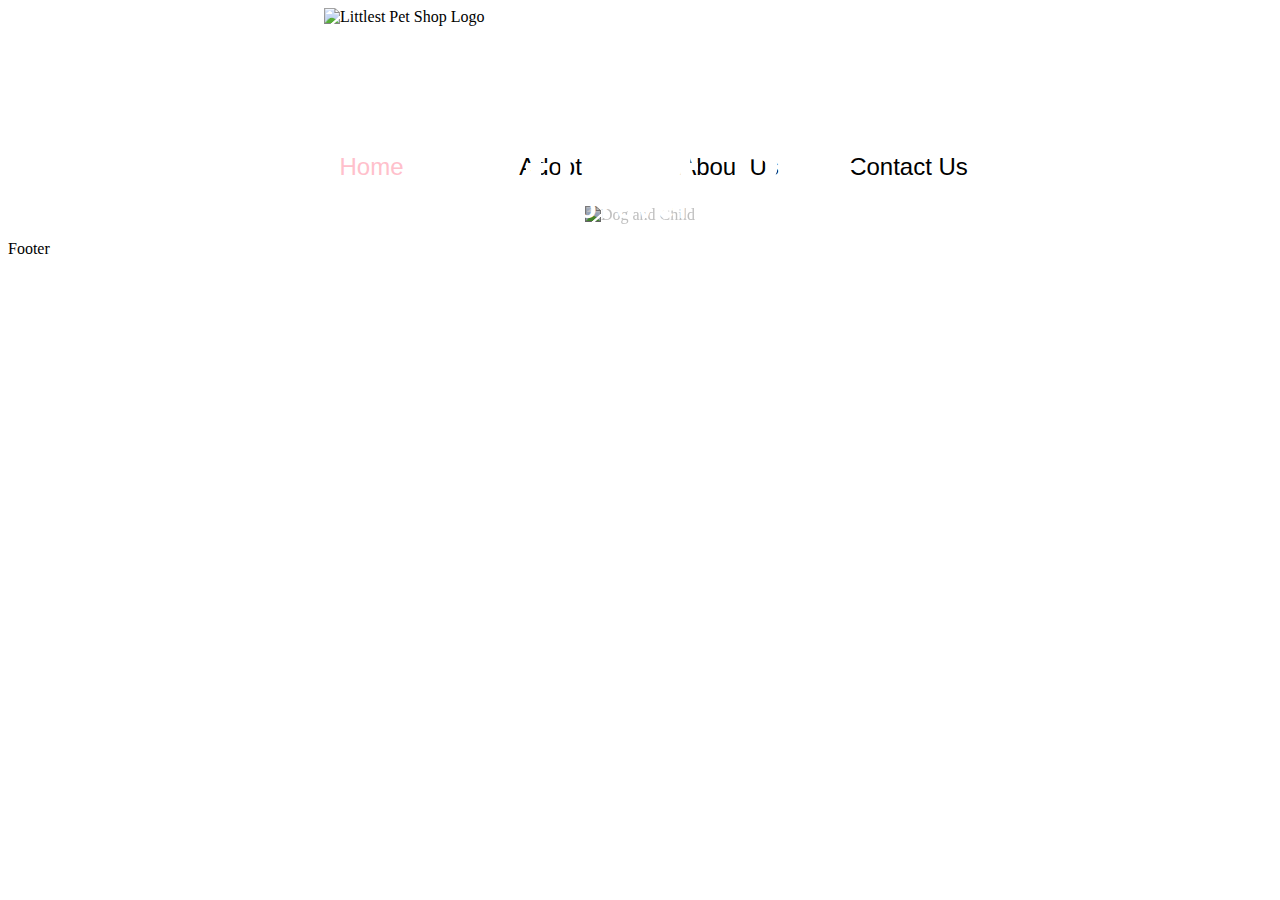
==== index.html @ 726206bc "added the image to the home page and put text ontop of it" ====
<!DOCTYPE html>

<html>

<head>

  <!-- Title that will show in tab bar -->
  <title>Littlest Pet Shop</title>
  <link rel="stylesheet" href="stylesheet.css">
</head>

<body>

  <img
    src="https://static.wikia.nocookie.net/logopedia/images/1/18/Littlest_Pet_Shop_2012.svg/revision/latest?cb=20170628171546"
    alt="Littlest Pet Shop Logo" usemap="#logomap" width=166.67 height=120.33 class="center">

  <map name="logomap">
    <area shape="default" href="index.html">
  </map>

  <div class="topnav">
    <a class="active" href="index.html">Home</a>
    <a href="PetsAvailable.html">Adopt</a>
    <a href="AboutUs.html">About Us</a>
    <a href="Contact.html">Contact Us</a>
  </div>

  <div class = "container">
    <img class=crop src = "https://api.time.com/wp-content/uploads/2015/04/dog-child.jpg"
    alt = "Dog and Child" style="filter:brightness(75%);">
    <div class = "img-text">Littlest Pet Shop</div>
    <div class = "img-text-2">Committed To Finding Forever Homes For Our Animals</div>

  </div>

  <footer>
    <p>Footer</p>
  </footer>

</body>

</html>
---- stylesheet.css ----
/* Add a black background color to the top navigation */
.topnav {
  overflow: hidden;
  text-align: center;
  margin-bottom: 25px;
}

.topnav a,
.topnav a:visited {
  text-decoration: none;
  color: black;
  text-align: center;
  font-family: 'Gill Sans', 'Gill Sans MT', Calibri, 'Trebuchet MS', sans-serif;
  font-size: x-large;
  font-weight: 200;
  display: inline-block;
  width: 175px;
}

.topnav a.active,
.topnav a:hover,
.topnav a:active {
  color: pink;
}

.center {
  display: block;
  margin-left: auto;
  margin-right: auto;
  margin-bottom: 25px;
  width: 50%;
}

/* Container holding the image and the text */
.container {
  position: relative;
  text-align: center;
  color: white;
}

.crop {
  width:100%;
  height: 550px;
  object-fit: cover;
  object-position: 50% 15%;
}

.img-text {
  color: white;
  font-family:Helvetica;
  letter-spacing: 5px;
  font-weight: bold;
  font-size: 75px;
  position:absolute;
  top:70%;
  left:50%;
  transform: translate(-50%,-50%);
}

.img-text-2 {
  color: white;
  font-family:sans-serif;
  letter-spacing: 4px;
  font-weight: bold;
  font-size: 30px;
  position:absolute;
  top:85%;
  left:50%;
  transform: translate(-50%,-90%);
  white-space: nowrap;
}
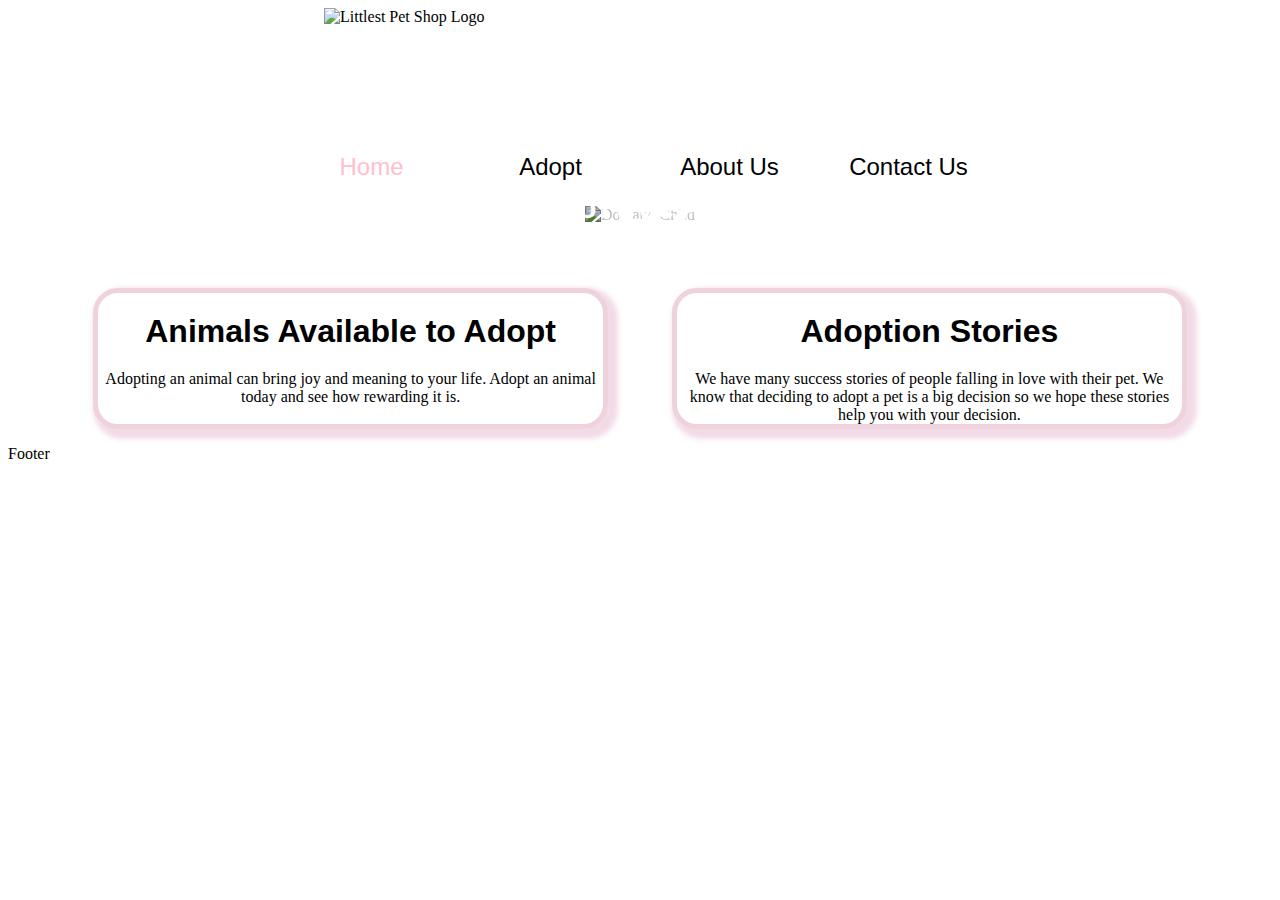
==== commit ba144212: "added some info boxes to the home page" ====
--- a/index.html
+++ b/index.html
@@ -26,17 +26,34 @@
     <a href="Contact.html">Contact Us</a>
   </div>
 
-  <div class = "container">
-    <img class=crop src = "https://api.time.com/wp-content/uploads/2015/04/dog-child.jpg"
-    alt = "Dog and Child" style="filter:brightness(75%);">
-    <div class = "img-text">Littlest Pet Shop</div>
-    <div class = "img-text-2">Committed To Finding Forever Homes For Our Animals</div>
+  <div class="container">
+    <img class=crop src="https://api.time.com/wp-content/uploads/2015/04/dog-child.jpg" alt="Dog and Child"
+      style="filter:brightness(75%);">
+    <div class="img-text">Littlest Pet Shop</div>
+    <div class="img-text-2">Committed To Finding Forever Homes For Our Animals</div>
 
   </div>
 
-  <footer>
-    <p>Footer</p>
-  </footer>
+  <div class="flex-container">
+    <div class = "flex-items">
+      <h1 class = "header">Animals Available to Adopt</h1>
+      <p1>Adopting an animal can bring joy and meaning to your life. Adopt an animal
+        today and see how rewarding it is.</p1>
+    </div>
+
+    <div class = "flex-items">
+      <h1 class = "header">Adoption Stories</h1>
+      <p2>We have many success stories of people falling in love with their pet. We know
+        that deciding to adopt a pet is a big decision so we hope these stories help you with your decision. </p2>
+    </div>
+  </div>
+
+</body>
+</body>
+
+<footer>
+  <p>Footer</p>
+</footer>
 
 </body>
 
--- a/stylesheet.css
+++ b/stylesheet.css
@@ -39,7 +39,7 @@
 }
 
 .crop {
-  width:100%;
+  width: 100%;
   height: 550px;
   object-fit: cover;
   object-position: 50% 15%;
@@ -47,25 +47,48 @@
 
 .img-text {
   color: white;
-  font-family:Helvetica;
-  letter-spacing: 5px;
+  font-family: Helvetica;
+  letter-spacing: 7px;
   font-weight: bold;
   font-size: 75px;
-  position:absolute;
-  top:70%;
-  left:50%;
-  transform: translate(-50%,-50%);
+  position: absolute;
+  top: 70%;
+  left: 50%;
+  transform: translate(-50%, -50%);
+  white-space: nowrap;
 }
 
 .img-text-2 {
   color: white;
-  font-family:sans-serif;
+  font-family: 'Lucida Sans', 'Lucida Sans Regular', 'Lucida Grande', 'Lucida Sans Unicode', Geneva, Verdana, sans-serif;
   letter-spacing: 4px;
   font-weight: bold;
   font-size: 30px;
-  position:absolute;
-  top:85%;
-  left:50%;
-  transform: translate(-50%,-90%);
+  position: absolute;
+  top: 85%;
+  left: 50%;
+  transform: translate(-50%, -90%);
   white-space: nowrap;
+}
+
+.flex-container {
+  display: flex;
+  justify-content: center;
+  gap: 5%;
+}
+
+.flex-items {
+  width: 40%;
+  text-align: center;
+  margin-top: 5%;
+  border-radius: 25px;
+  border: 5px rgba(206, 121, 152, 0.337) solid;
+  box-shadow: 5px 5px 5px 5px rgba(203, 111, 157, 0.248);
+}
+
+.flex-items h1.header {
+  color: black;
+  text-align: center;
+  margin: 20px;
+  font-family: 'Lucida Sans', 'Lucida Sans Regular', 'Lucida Grande', 'Lucida Sans Unicode', Geneva, Verdana, sans-serif;
 }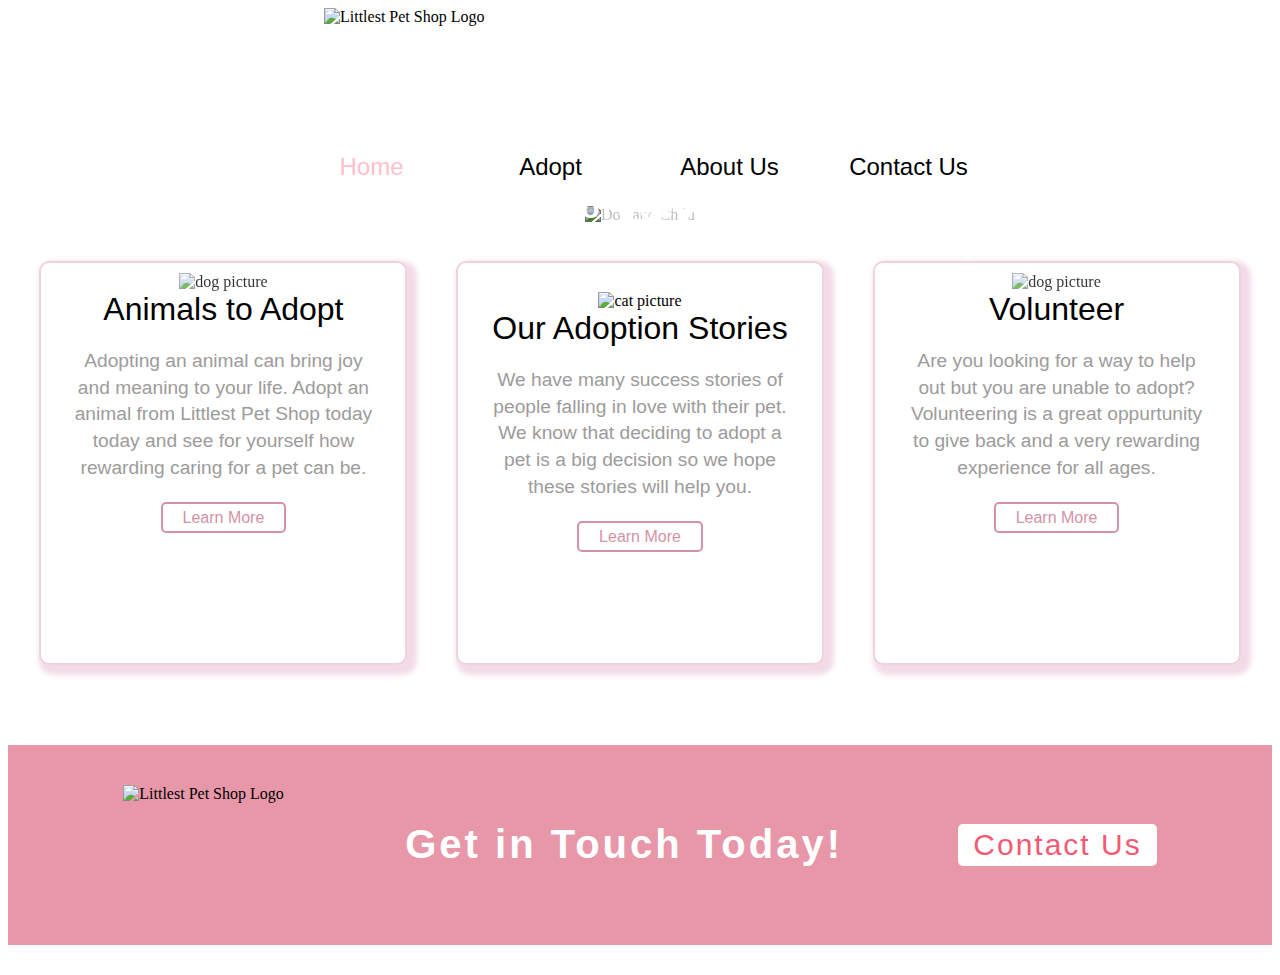
==== commit 742fd716: "added a footer/banner at the bottom of the home page" ====
--- a/index.html
+++ b/index.html
@@ -35,24 +35,47 @@
   </div>
 
   <div class="flex-container">
-    <div class = "flex-items">
-      <h1 class = "header">Animals Available to Adopt</h1>
-      <p1>Adopting an animal can bring joy and meaning to your life. Adopt an animal
-        today and see how rewarding it is.</p1>
+
+    <div class="flex-items">
+      <img src="Images/DogPic.png" alt="dog picture" style="margin-top:10px; width: 130px; height: 130px; filter: opacity(80%);">
+      <h1 class="header">Animals to Adopt</h1>
+      <p>Adopting an animal can bring joy and meaning to your life. Adopt an animal from Littlest Pet Shop today
+        today and see for yourself how rewarding caring for a pet can be.</p>
+      <a href="PetsAvailable.html">Learn More</a>
     </div>
 
-    <div class = "flex-items">
-      <h1 class = "header">Adoption Stories</h1>
-      <p2>We have many success stories of people falling in love with their pet. We know
-        that deciding to adopt a pet is a big decision so we hope these stories help you with your decision. </p2>
+    <div class="flex-items">
+      <img src="Images/CatPic.png" alt="cat picture" style="margin-top:28.93px; width: 119.90px; height: 111.07px;">
+      <h1 class="header">Our Adoption Stories</h1>
+      <p>We have many success stories of people falling in love with their pet. We know
+        that deciding to adopt a pet is a big decision so we hope these stories will help you. </p>
+      <a href="Stories.html">Learn More</a>
     </div>
+
+    <div class="flex-items">
+      <img src="Images/DogPic.png" alt="dog picture" style="margin-top:10px; width: 130px; height: 130px; filter: opacity(80%);">
+      <h1 class="header">Volunteer</h1>
+      <p>Are you looking for a way to help out but you are unable to adopt? Volunteering is a great oppurtunity
+        to give back and a very rewarding experience for all ages. </p>
+      <a href="Volunteer.html">Learn More</a>
+    </div>
+
+  </div>
+
+  <div class="banner">
+    <img
+    src="https://static.wikia.nocookie.net/logopedia/images/1/18/Littlest_Pet_Shop_2012.svg/revision/latest?cb=20170628171546"
+    alt="Littlest Pet Shop Logo" usemap="#logomap" width=166.67 height=120.33>
+    <p>Get in Touch Today!</p>
+    <a href="Contact.html">Contact Us</a>
+    
   </div>
 
 </body>
 </body>
 
 <footer>
-  <p>Footer</p>
+
 </footer>
 
 </body>
--- a/stylesheet.css
+++ b/stylesheet.css
@@ -9,7 +9,6 @@
 .topnav a:visited {
   text-decoration: none;
   color: black;
-  text-align: center;
   font-family: 'Gill Sans', 'Gill Sans MT', Calibri, 'Trebuchet MS', sans-serif;
   font-size: x-large;
   font-weight: 200;
@@ -48,7 +47,7 @@
 .img-text {
   color: white;
   font-family: Helvetica;
-  letter-spacing: 7px;
+  letter-spacing: 9px;
   font-weight: bold;
   font-size: 75px;
   position: absolute;
@@ -61,7 +60,7 @@
 .img-text-2 {
   color: white;
   font-family: 'Lucida Sans', 'Lucida Sans Regular', 'Lucida Grande', 'Lucida Sans Unicode', Geneva, Verdana, sans-serif;
-  letter-spacing: 4px;
+  letter-spacing: 3px;
   font-weight: bold;
   font-size: 30px;
   position: absolute;
@@ -74,21 +73,88 @@
 .flex-container {
   display: flex;
   justify-content: center;
-  gap: 5%;
+  gap: 4%;
+  margin-inline-end: 2%;
+  margin-inline-start: 2%;
 }
 
 .flex-items {
-  width: 40%;
+  height: 400px;
+  width:30%;
   text-align: center;
-  margin-top: 5%;
-  border-radius: 25px;
-  border: 5px rgba(206, 121, 152, 0.337) solid;
+  margin-top: 3%;
+  border-radius: 10px;
+  border: 2px rgba(206, 121, 152, 0.337) solid;
   box-shadow: 5px 5px 5px 5px rgba(203, 111, 157, 0.248);
 }
 
 .flex-items h1.header {
   color: black;
+  font-weight: lighter;
+  margin-top: 0px;
+  margin-inline: 20px;
+  margin-bottom: 20px;
+  font-size: xx-large;
+  font-family: 'Lucida Sans', 'Lucida Sans Regular', 'Lucida Grande', 'Lucida Sans Unicode', Geneva, Verdana, sans-serif;
+}
+
+.flex-items p {
+  color: rgb(157, 155, 155);
+  margin-inline: 30px;
+  font-size: larger;
+  font-family: Arial, Helvetica, sans-serif;
+  line-height: 1.4;
+  margin-bottom: 27px;
+}
+
+.flex-items a {
+  color: rgb(211, 146, 166);
+  text-decoration: none;
+  font-family: 'Lucida Sans', 'Lucida Sans Regular', 'Lucida Grande', 'Lucida Sans Unicode', Geneva, Verdana, sans-serif;
+  padding-inline: 20px;
+  padding-top: 5px;
+  padding-bottom: 5px;
+  border-radius: 5px;
+  border: 2px rgb(211, 146, 166) solid;
+}
+
+.flex-items a:hover,
+.flex-items a:active {
+  color: rgb(236, 212, 220);
+}
+
+.banner {
+  background-color: rgb(232, 151, 168);
+  margin-top: 80px;
+  margin-bottom: 30px;
+  display: flex;
+  align-items: center;
+  justify-content: space-evenly;
+  height:200px;
+}
+
+.banner p {
+  font-size: 40px;
+  font-family: 'Lucida Sans', 'Lucida Sans Regular', 'Lucida Grande', 'Lucida Sans Unicode', Geneva, Verdana, sans-serif;
+  color: white;
+  letter-spacing: 3px;
+  font-weight: bold;
+}
+
+.banner a {
+  font-size: 30px;
+  font-family: Arial, Helvetica, sans-serif;
+  letter-spacing: 2px;
+  color: rgb(245, 89, 115);
   text-align: center;
-  margin: 20px;
-  font-family: 'Lucida Sans', 'Lucida Sans Regular', 'Lucida Grande', 'Lucida Sans Unicode', Geneva, Verdana, sans-serif;
+  text-decoration: none;
+  border-radius: 5px;
+  background-color: white;
+  padding-inline: 15px;
+  padding-top: 4px;
+  padding-bottom: 4px;
+}
+
+.banner a:hover, .banner a:active {
+  color: rgba(231, 128, 157, 0.661);
 }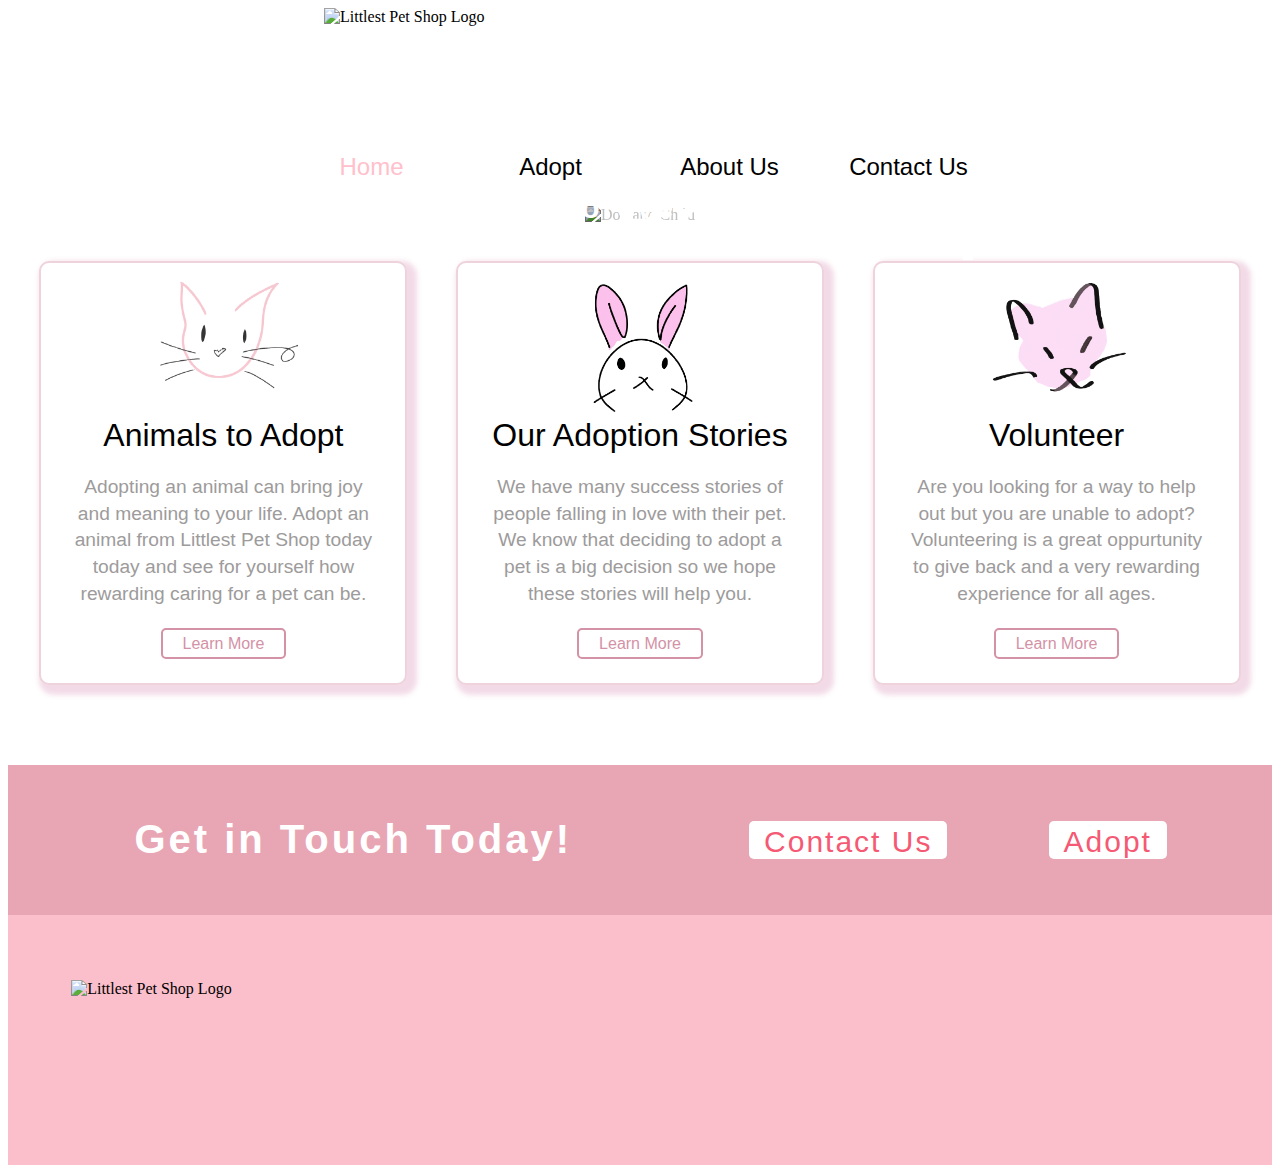
==== commit 0b045e3f: "added a footer to the home page" ====
--- a/index.html
+++ b/index.html
@@ -37,7 +37,7 @@
   <div class="flex-container">
 
     <div class="flex-items">
-      <img src="Images/DogPic.png" alt="dog picture" style="margin-top:10px; width: 130px; height: 130px; filter: opacity(80%);">
+      <img src="Images/CatPic.png" alt="dog picture" style="width: 150px; height: 150px; filter: opacity(80%);">
       <h1 class="header">Animals to Adopt</h1>
       <p>Adopting an animal can bring joy and meaning to your life. Adopt an animal from Littlest Pet Shop today
         today and see for yourself how rewarding caring for a pet can be.</p>
@@ -45,7 +45,7 @@
     </div>
 
     <div class="flex-items">
-      <img src="Images/CatPic.png" alt="cat picture" style="margin-top:28.93px; width: 119.90px; height: 111.07px;">
+      <img src="Images/BunnyPic.png" alt="cat picture" style="margin-top:20px; width: 130px; height: 130px;">
       <h1 class="header">Our Adoption Stories</h1>
       <p>We have many success stories of people falling in love with their pet. We know
         that deciding to adopt a pet is a big decision so we hope these stories will help you. </p>
@@ -53,7 +53,7 @@
     </div>
 
     <div class="flex-items">
-      <img src="Images/DogPic.png" alt="dog picture" style="margin-top:10px; width: 130px; height: 130px; filter: opacity(80%);">
+      <img src="Images/CatPic2.png" alt="bunny picture" style="margin-top:10px; width: 140px; height: 140px;">
       <h1 class="header">Volunteer</h1>
       <p>Are you looking for a way to help out but you are unable to adopt? Volunteering is a great oppurtunity
         to give back and a very rewarding experience for all ages. </p>
@@ -63,18 +63,18 @@
   </div>
 
   <div class="banner">
-    <img
-    src="https://static.wikia.nocookie.net/logopedia/images/1/18/Littlest_Pet_Shop_2012.svg/revision/latest?cb=20170628171546"
-    alt="Littlest Pet Shop Logo" usemap="#logomap" width=166.67 height=120.33>
     <p>Get in Touch Today!</p>
     <a href="Contact.html">Contact Us</a>
-    
+    <a href="PetsAvailable.html">Adopt</a>
   </div>
 
 </body>
 </body>
 
 <footer>
+  <img
+  src="https://static.wikia.nocookie.net/logopedia/images/1/18/Littlest_Pet_Shop_2012.svg/revision/latest?cb=20170628171546"
+  alt="Littlest Pet Shop Logo" usemap="#logomap" width=166.67 height=120.33 style="margin-inline-start: 5%">
 
 </footer>
 
--- a/stylesheet.css
+++ b/stylesheet.css
@@ -79,7 +79,7 @@
 }
 
 .flex-items {
-  height: 400px;
+  height: 420px;
   width:30%;
   text-align: center;
   margin-top: 3%;
@@ -124,13 +124,12 @@
 }
 
 .banner {
-  background-color: rgb(232, 151, 168);
+  background-color: rgb(232, 166, 180);
   margin-top: 80px;
-  margin-bottom: 30px;
   display: flex;
   align-items: center;
-  justify-content: space-evenly;
-  height:200px;
+
+  height:150px;
 }
 
 .banner p {
@@ -139,6 +138,7 @@
   color: white;
   letter-spacing: 3px;
   font-weight: bold;
+  margin-inline: 10%;
 }
 
 .banner a {
@@ -152,9 +152,17 @@
   background-color: white;
   padding-inline: 15px;
   padding-top: 4px;
-  padding-bottom: 4px;
+  margin-inline: 4%;
 }
 
 .banner a:hover, .banner a:active {
-  color: rgba(231, 128, 157, 0.661);
+  color: rgba(249, 130, 163, 0.661);
+}
+
+footer {
+  background-color: rgb(251, 190, 203);
+  display: flex;
+  align-items: center;
+
+  height:250px;
 }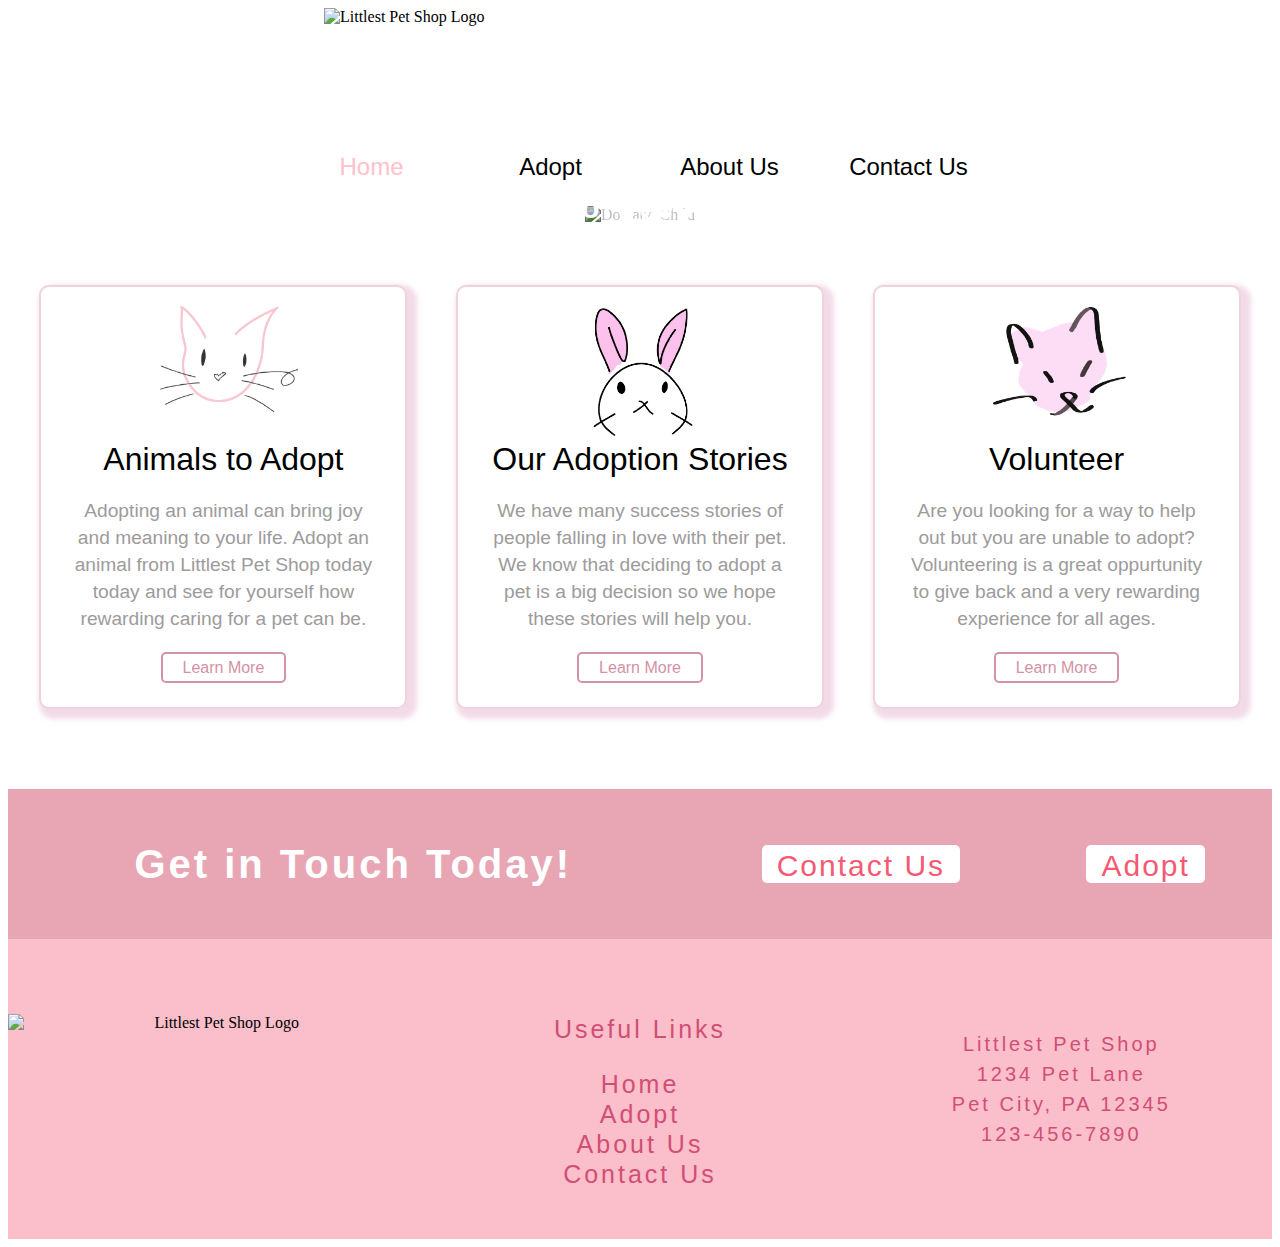
==== commit 5cb1fb44: "Finished the footer and added it to all pages" ====
--- a/index.html
+++ b/index.html
@@ -68,13 +68,24 @@
     <a href="PetsAvailable.html">Adopt</a>
   </div>
 
-</body>
-</body>
+<footer>
+  <img class="item"
+    src="https://static.wikia.nocookie.net/logopedia/images/1/18/Littlest_Pet_Shop_2012.svg/revision/latest?cb=20170628171546"
+    alt="Littlest Pet Shop Logo" usemap="#logomap" width=208/34 height=150.41>
 
-<footer>
-  <img
-  src="https://static.wikia.nocookie.net/logopedia/images/1/18/Littlest_Pet_Shop_2012.svg/revision/latest?cb=20170628171546"
-  alt="Littlest Pet Shop Logo" usemap="#logomap" width=166.67 height=120.33 style="margin-inline-start: 5%">
+  <div class="item">
+    <p class="index">Useful Links</p>
+    <a href="index.html" class="index link">Home<br></a>
+    <a href="PetsAvailable.html" class="index link">Adopt<br></a>
+    <a href="AboutUs.html" class="index link">About Us<br></a>
+    <a href="Contact.html" class="index link">Contact Us<br></a>
+  </div>
+
+  <p class="item info">Littlest Pet Shop<br>
+    1234 Pet Lane<br>
+    Pet City, PA 12345<br>
+    123-456-7890</p>
+
 
 </footer>
 
--- a/stylesheet.css
+++ b/stylesheet.css
@@ -82,7 +82,7 @@
   height: 420px;
   width:30%;
   text-align: center;
-  margin-top: 3%;
+  margin-top: 5%;
   border-radius: 10px;
   border: 2px rgba(206, 121, 152, 0.337) solid;
   box-shadow: 5px 5px 5px 5px rgba(203, 111, 157, 0.248);
@@ -152,7 +152,7 @@
   background-color: white;
   padding-inline: 15px;
   padding-top: 4px;
-  margin-inline: 4%;
+  margin-inline: 5%;
 }
 
 .banner a:hover, .banner a:active {
@@ -163,6 +163,37 @@
   background-color: rgb(251, 190, 203);
   display: flex;
   align-items: center;
+  height: 300px;
+  width: 100%;
+  justify-content: center;
+}
 
-  height:250px;
-}+.item {
+  flex: 1 1 0px;
+  width: 0;
+  text-align: center;
+}
+
+.index{
+  color: rgb(209, 78, 117);
+  font-size: 25px;
+  font-family: 'Gill Sans', 'Gill Sans MT', Calibri, 'Trebuchet MS', sans-serif;
+  text-decoration: none;
+  letter-spacing: 3px;
+  font-weight: normal;
+  line-height: 30px;
+}
+
+.link:hover, .link:active {
+  font-weight: bold;
+}
+
+.info {
+  color: rgb(209, 78, 117);
+  font-size: 20px;
+  font-family: 'Gill Sans', 'Gill Sans MT', Calibri, 'Trebuchet MS', sans-serif;
+  text-decoration: none;
+  letter-spacing: 3px;
+  font-weight: normal;
+  line-height: 30px;
+}
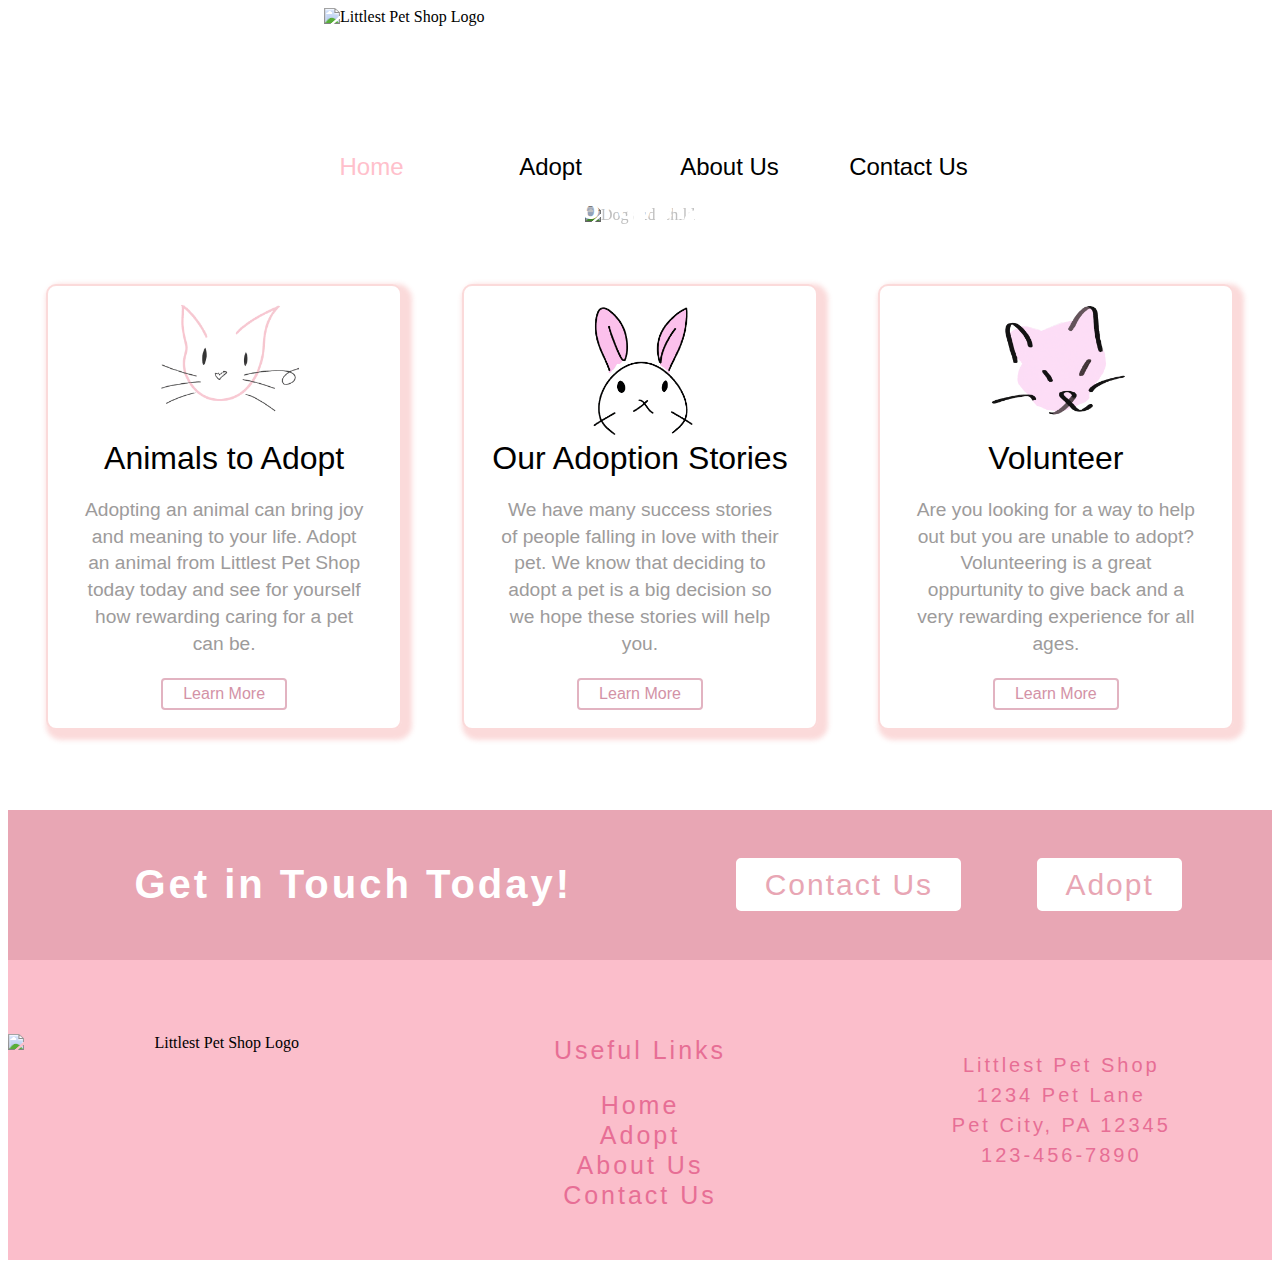
==== commit f82a8969: "moved stylesheets into a package and added headings for under the images in the about page" ====
--- a/index.html
+++ b/index.html
@@ -6,11 +6,13 @@
 
   <!-- Title that will show in tab bar -->
   <title>Littlest Pet Shop</title>
-  <link rel="stylesheet" href="stylesheet.css">
+  <link rel="stylesheet" href="stylesheets/stylesheet.css">
+
 </head>
 
 <body>
 
+  <!-- Logo -->
   <img
     src="https://static.wikia.nocookie.net/logopedia/images/1/18/Littlest_Pet_Shop_2012.svg/revision/latest?cb=20170628171546"
     alt="Littlest Pet Shop Logo" usemap="#logomap" width=166.67 height=120.33 class="center">
@@ -19,6 +21,7 @@
     <area shape="default" href="index.html">
   </map>
 
+  <!-- Navigation Bar -->
   <div class="topnav">
     <a class="active" href="index.html">Home</a>
     <a href="PetsAvailable.html">Adopt</a>
@@ -26,16 +29,18 @@
     <a href="Contact.html">Contact Us</a>
   </div>
 
+  <!-- Image of girl and dog with text overlay -->
   <div class="container">
     <img class=crop src="https://api.time.com/wp-content/uploads/2015/04/dog-child.jpg" alt="Dog and Child"
       style="filter:brightness(75%);">
     <div class="img-text">Littlest Pet Shop</div>
     <div class="img-text-2">Committed To Finding Forever Homes For Our Animals</div>
-
   </div>
 
+  <!-- Three column layout of info boxes -->
   <div class="flex-container">
 
+    <!-- First info box-->
     <div class="flex-items">
       <img src="Images/CatPic.png" alt="dog picture" style="width: 150px; height: 150px; filter: opacity(80%);">
       <h1 class="header">Animals to Adopt</h1>
@@ -44,6 +49,7 @@
       <a href="PetsAvailable.html">Learn More</a>
     </div>
 
+    <!-- Second info box-->
     <div class="flex-items">
       <img src="Images/BunnyPic.png" alt="cat picture" style="margin-top:20px; width: 130px; height: 130px;">
       <h1 class="header">Our Adoption Stories</h1>
@@ -52,6 +58,7 @@
       <a href="Stories.html">Learn More</a>
     </div>
 
+    <!-- Third info box-->
     <div class="flex-items">
       <img src="Images/CatPic2.png" alt="bunny picture" style="margin-top:10px; width: 140px; height: 140px;">
       <h1 class="header">Volunteer</h1>
@@ -62,32 +69,33 @@
 
   </div>
 
+  <!--Get in touch banner-->
   <div class="banner">
     <p>Get in Touch Today!</p>
     <a href="Contact.html">Contact Us</a>
     <a href="PetsAvailable.html">Adopt</a>
   </div>
 
-<footer>
-  <img class="item"
-    src="https://static.wikia.nocookie.net/logopedia/images/1/18/Littlest_Pet_Shop_2012.svg/revision/latest?cb=20170628171546"
-    alt="Littlest Pet Shop Logo" usemap="#logomap" width=208/34 height=150.41>
+  <!-- Footer with useful links, address, logo-->
+  <footer>
+    <img class="item"
+      src="https://static.wikia.nocookie.net/logopedia/images/1/18/Littlest_Pet_Shop_2012.svg/revision/latest?cb=20170628171546"
+      alt="Littlest Pet Shop Logo" usemap="#logomap" width=208/34 height=150.41>
 
-  <div class="item">
-    <p class="index">Useful Links</p>
-    <a href="index.html" class="index link">Home<br></a>
-    <a href="PetsAvailable.html" class="index link">Adopt<br></a>
-    <a href="AboutUs.html" class="index link">About Us<br></a>
-    <a href="Contact.html" class="index link">Contact Us<br></a>
-  </div>
+    <div class="item">
+      <p class="index">Useful Links</p>
+      <a href="index.html" class="index link">Home<br></a>
+      <a href="PetsAvailable.html" class="index link">Adopt<br></a>
+      <a href="AboutUs.html" class="index link">About Us<br></a>
+      <a href="Contact.html" class="index link">Contact Us<br></a>
+    </div>
 
-  <p class="item info">Littlest Pet Shop<br>
-    1234 Pet Lane<br>
-    Pet City, PA 12345<br>
-    123-456-7890</p>
+    <p class="item info">Littlest Pet Shop<br>
+      1234 Pet Lane<br>
+      Pet City, PA 12345<br>
+      123-456-7890</p>
 
-
-</footer>
+  </footer>
 
 </body>
 
--- a/stylesheets/stylesheet.css
+++ b/stylesheets/stylesheet.css
@@ -0,0 +1,226 @@
+/* Add a top nav bar */
+.topnav {
+  overflow: hidden;
+  text-align: center;
+  margin-bottom: 25px;
+}
+
+/* Style the links inside the navigation bar */
+.topnav a {
+  text-decoration: none;
+  color: black;
+  font-family: 'Gill Sans', 'Gill Sans MT', Calibri, 'Trebuchet MS', sans-serif;
+  font-size: x-large;
+  font-weight: normal;
+  display: inline-block;
+  width: 175px;
+}
+
+/* Change the color of links on hover and active*/
+.topnav a.active,
+.topnav a:hover,
+.topnav a:active {
+  color: pink;
+}
+
+/* Centers the littlest pet shop logo at the top of the page */
+.center {
+  display: block;
+  margin-left: auto;
+  margin-right: auto;
+  margin-bottom: 25px;
+  width: 50%;
+}
+
+/* Container holding the image of the dog and girl and the text */
+.container {
+  position: relative;
+  text-align: center;
+  color: white;
+}
+
+/* Crops the image of the dog and girl */
+.crop {
+  width: 100%;
+  height: 600px;
+  object-fit: cover;
+  object-position: 50% 15%;
+}
+
+/* Text on the image */
+.img-text {
+  color: white;
+  font-family: Georgia, Times, 'Times New Roman', serif;
+  letter-spacing: 9px;
+  font-weight: bold;
+  font-size: 75px;
+  position: absolute;
+  top: 75%;
+  left: 50%;
+  transform: translate(-50%, -50%);
+  white-space: nowrap;
+}
+
+/* Bottom line of text on the image */
+.img-text-2 {
+  color: white;
+  font-family: sans-serif;
+  letter-spacing: 3px;
+  font-weight: bold;
+  font-size: 30px;
+  position: absolute;
+  top: 90%;
+  left: 50%;
+  transform: translate(-50%, -90%);
+  white-space: nowrap;
+}
+
+/* Container for the info squares*/
+.flex-container {
+  display: flex;
+  justify-content: center;
+  gap: 5%;
+  margin-inline-end: 3%;
+  margin-inline-start: 3%;
+  height: 100%;
+}
+
+/* Individual info squares */
+.flex-items {
+  width: 40%;
+  height: 100%;
+  text-align: center;
+  margin-top: 5%;
+  border-radius: 10px;
+  border: 2px rgba(239, 107, 107, 0.248) solid;
+  box-shadow: 5px 5px 5px 5px rgba(239, 107, 107, 0.248);
+}
+
+/* Titles of the info squares */
+.flex-items h1.header {
+  color: black;
+  font-weight: lighter;
+  margin-top: 0px;
+  margin-inline: 20px;
+  margin-bottom: 20px;
+  font-size: xx-large;
+  font-family: 'Lucida Sans', 'Lucida Sans Regular', 'Lucida Grande', 'Lucida Sans Unicode', Geneva, Verdana, sans-serif;
+}
+
+/* Text of the info squares */
+.flex-items p {
+  color: rgb(157, 155, 155);
+  margin-inline: 10%;
+  font-size: larger;
+  font-family: Arial, Helvetica, sans-serif;
+  line-height: 1.4;
+  margin-bottom: 20px;
+}
+
+/* Buttons of the info squares */
+.flex-items a {
+  color: rgb(211, 146, 166);
+  text-decoration: none;
+  font-family: 'Lucida Sans', 'Lucida Sans Regular', 'Lucida Grande', 'Lucida Sans Unicode', Geneva, Verdana, sans-serif;
+  padding-inline: 20px;
+  padding-top: 5px;
+  padding-bottom: 5px;
+  border-radius: 4px;
+  border: 2px rgb(226, 179, 193) solid;
+  display: inline-block;
+  margin-bottom: 5%;
+}
+
+/* Hover and active effects of the buttons */
+.flex-items a:hover,
+.flex-items a:active {
+  color: white;
+  background-color: rgb(226, 179, 193);
+}
+
+/* Container for the Get In Touch banner */
+.banner {
+  background-color: rgb(232, 166, 180);
+  margin-top: 80px;
+  display: flex;
+  align-items: center;
+  height: 150px;
+}
+
+/* Text of the Get In Touch banner */
+.banner p {
+  font-size: 40px;
+  font-family: 'Lucida Sans', 'Lucida Sans Regular', 'Lucida Grande', 'Lucida Sans Unicode', Geneva, Verdana, sans-serif;
+  color: white;
+  letter-spacing: 3px;
+  font-weight: bold;
+  margin-inline: 10%;
+}
+
+/* Links of the Get In Touch banner */
+.banner a {
+  font-size: 30px;
+  font-family: 'Trebuchet MS', 'Lucida Sans Unicode', 'Lucida Grande', 'Lucida Sans', Arial, sans-serif;
+  letter-spacing: 2px;
+  color: rgb(232, 166, 180);
+  background-color: white;
+  text-align: center;
+  text-decoration: none;
+  border-radius: 5px;
+  border: 3px white solid;
+  padding-inline: 2%;
+  padding-block: 0.5%;
+  margin-inline: 3%;
+}
+
+/* Hover and active effects of the links for the Get In Touch banner*/
+.banner a:hover,
+.banner a:active {
+  color: white;
+  background-color: transparent;
+}
+
+/* Container for the footer */
+footer {
+  background-color: rgb(251, 190, 203);
+  display: flex;
+  align-items: center;
+  height: 300px;
+  width: 100%;
+  justify-content: center;
+}
+
+/* Individual footer items */
+.item {
+  flex: 1 1 0px;
+  width: 0;
+  text-align: center;
+}
+
+/* Text and links of the footer */
+.index {
+  color: rgb(231, 110, 149);
+  font-size: 25px;
+  font-family: 'Gill Sans', 'Gill Sans MT', Calibri, 'Trebuchet MS', sans-serif;
+  text-decoration: none;
+  letter-spacing: 3px;
+  font-weight: normal;
+  line-height: 30px;
+}
+
+/* Effects for Links of the footer when hovering or active*/
+.link:hover,
+.link:active {
+  color: white;
+}
+
+/* Paragraph with address on the footer */
+.info {
+  color: rgb(231, 110, 149);
+  font-size: 20px;
+  font-family: 'Gill Sans', 'Gill Sans MT', Calibri, 'Trebuchet MS', sans-serif;
+  text-decoration: none;
+  letter-spacing: 3px;
+  font-weight: normal;
+  line-height: 30px;
+}